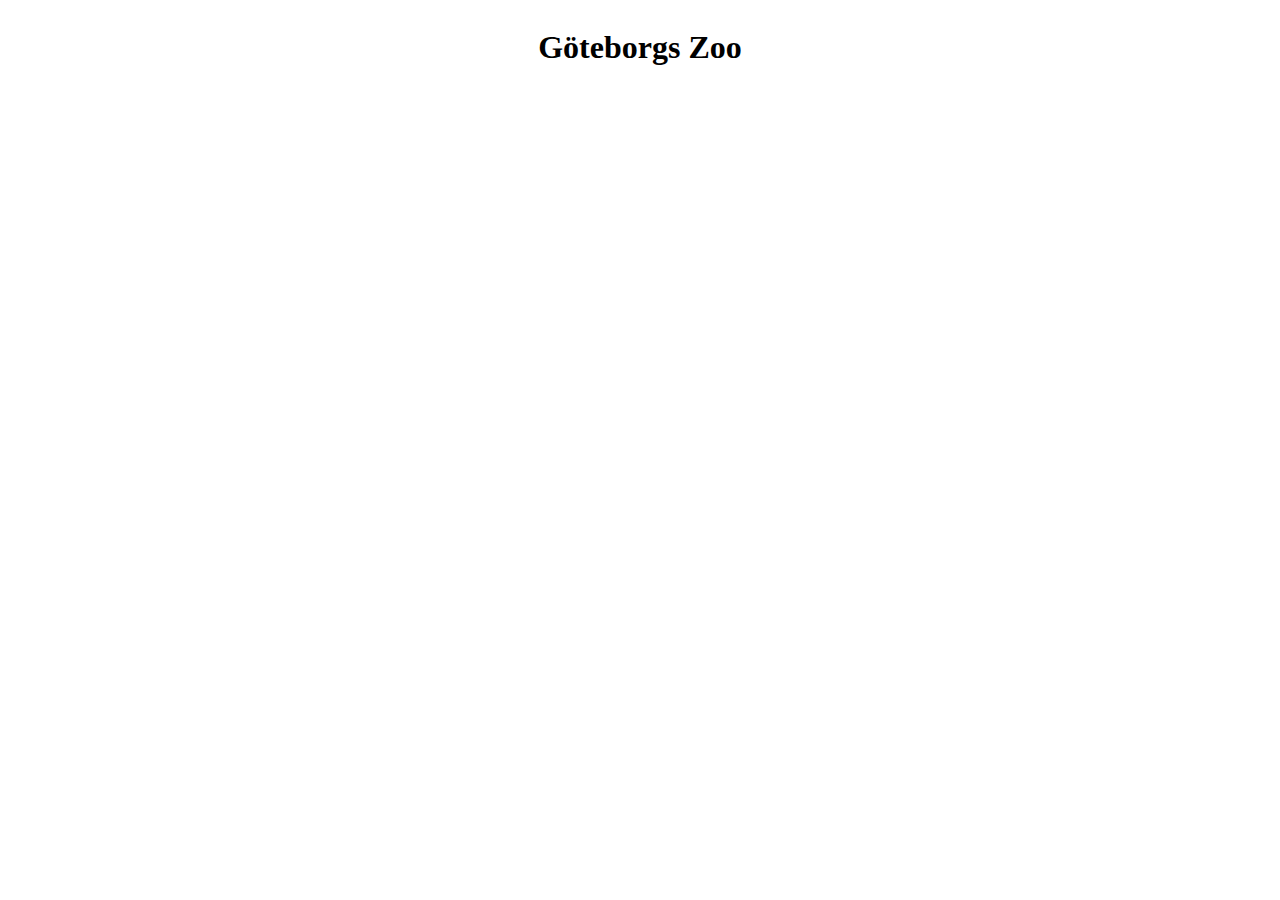
==== index.html @ 309142f8 "Lagt in html kod och lite css" ====
<!DOCTYPE html>
<html lang="en">
<head>
    <meta charset="UTF-8">
    <meta http-equiv="X-UA-Compatible" content="IE=edge">
    <meta name="viewport" content="width=device-width, initial-scale=1.0">
    <title>Göteborgs Zoo</title>
    <link rel="stylesheet" href="/css/style.css">
</head>
<body>
    <div id="grid_wrapper">
        <header>
            <h1>Göteborgs Zoo</h1>
        </header>

        <section id="section_1"></section>
    </div>


    
    <script src="/js/java.js"></script>
</body>
</html>
---- css/style.css ----
header{
    justify-content: center;
    display: flex;
    align-items: center;
}
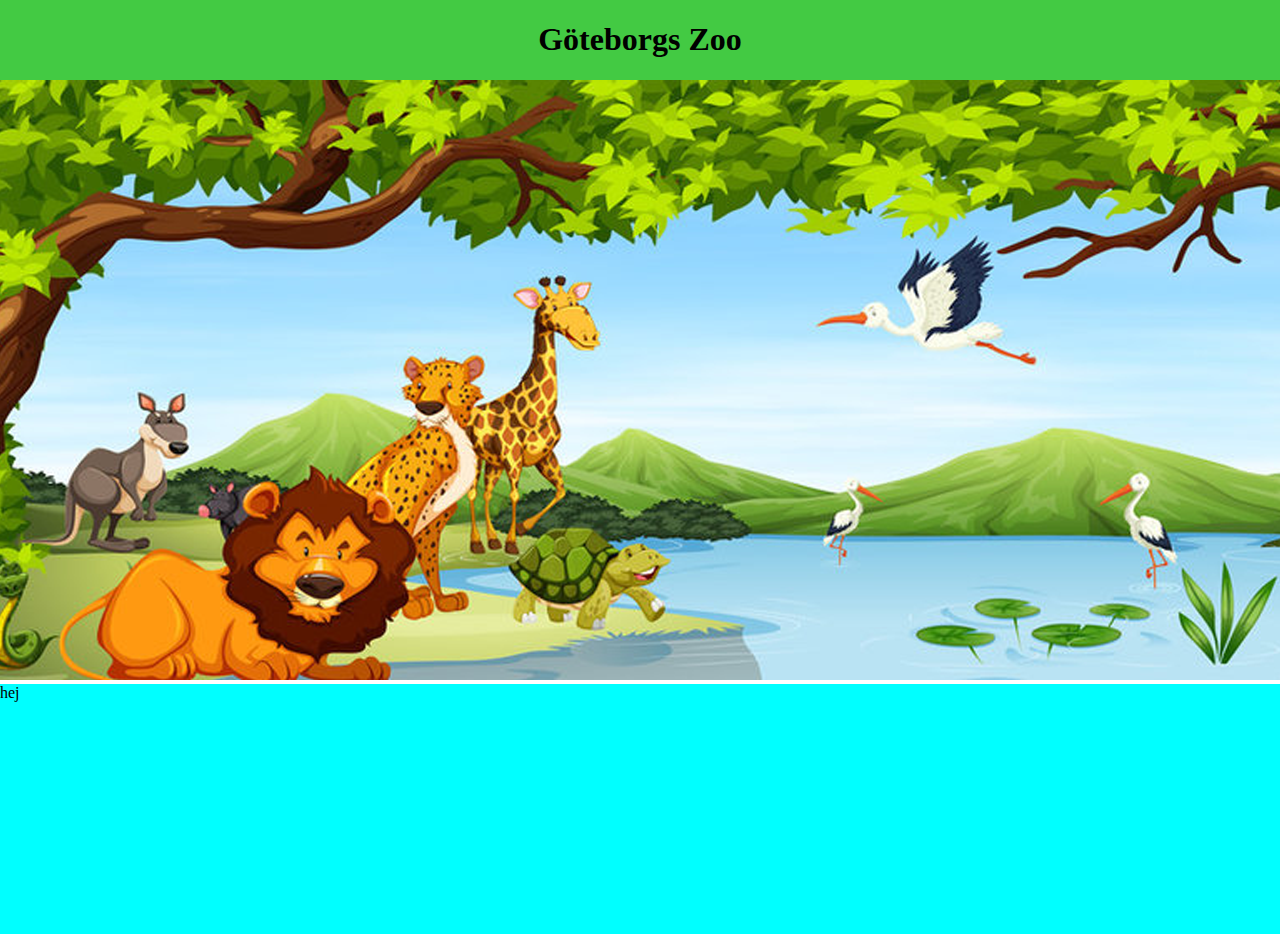
==== commit f7f19b67: "lektion 2" ====
--- a/index.html
+++ b/index.html
@@ -5,7 +5,7 @@
     <meta http-equiv="X-UA-Compatible" content="IE=edge">
     <meta name="viewport" content="width=device-width, initial-scale=1.0">
     <title>Göteborgs Zoo</title>
-    <link rel="stylesheet" href="/css/style.css">
+    <link rel="stylesheet" href="css/style.css">
 </head>
 <body>
     <div id="grid_wrapper">
@@ -13,8 +13,11 @@
             <h1>Göteborgs Zoo</h1>
         </header>
 
-        <section id="section_1"></section>
+        <section id="section_1"><img src="img/animals/namnlöst2.png" alt=""></section>
+
+        
     </div>
+    <footer>hej</footer>
 
 
     
--- a/css/style.css
+++ b/css/style.css
@@ -1,5 +1,24 @@
-header{
-    justify-content: center;
-    display: flex;
-    align-items: center;
-}+#grid_wrapper{
+    display: grid;
+    grid-template-areas: 
+    "he"
+    "se"
+    "fo";
+}
+
+header {
+   display: grid;
+   justify-content: center;
+   background-color: rgb(67, 202, 67);
+}
+
+footer{
+    background-color: aqua;
+    height: 250px;
+}
+
+body{
+    margin: 0;
+    padding: 0;
+}
+
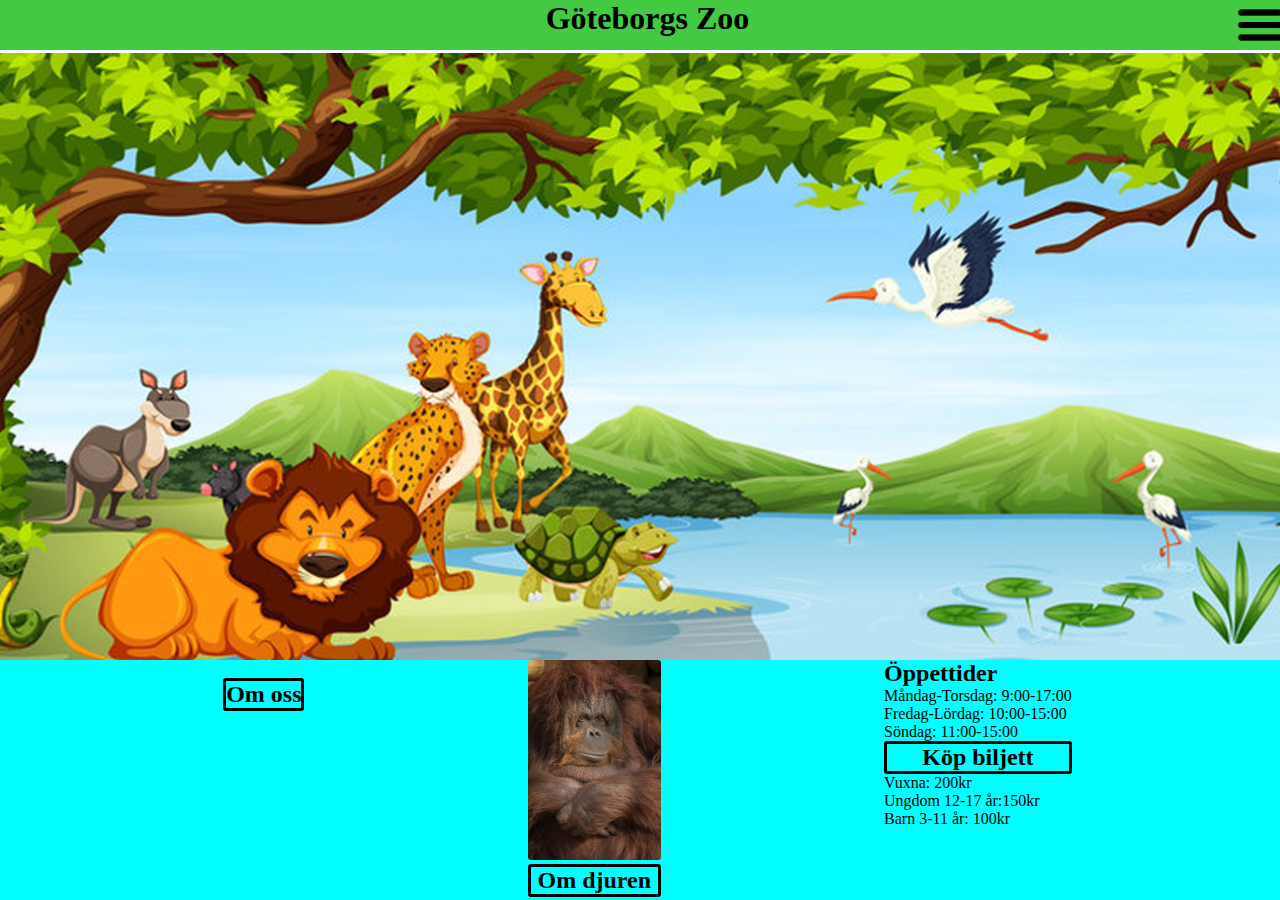
==== commit 937b3269: "lektion 3" ====
--- a/index.html
+++ b/index.html
@@ -4,20 +4,26 @@
     <meta charset="UTF-8">
     <meta http-equiv="X-UA-Compatible" content="IE=edge">
     <meta name="viewport" content="width=device-width, initial-scale=1.0">
-    <title>Göteborgs Zoo</title>
+    <title>GöteborgsZoo.com</title>
     <link rel="stylesheet" href="css/style.css">
 </head>
 <body>
     <div id="grid_wrapper">
         <header>
             <h1>Göteborgs Zoo</h1>
+            <img src="img/Hamburger_icon.svg.png" alt="" id="hamburger_icon">
         </header>
+        <section id="section_entrance"><img src="img/animals/namnlöst2.png" alt="" id="entrance"></section>
+        <section id="section_info">
+            <div class="div_start"><img src="img/persons/avatar-23fdc1d1c52f710520d659f56a264b40.jpg" alt="" class="bild_start">
+            <h2 class="klick_texter">Om oss</h2></div>
+            <div class="div_start"><img src="img/animals/orangutang.jpg" alt=""   class="bild_start">
+            <h2 class="klick_texter">Om djuren</h2></div>
+            <div class="div_start"><h2>Öppettider</h2><p>Måndag-Torsdag: 9:00-17:00
+            </p><p>Fredag-Lördag: 10:00-15:00</p><p>Söndag: 11:00-15:00</p><h2 class="klick_texter">Köp biljett</h2><p>Vuxna: 200kr</p><p>Ungdom 12-17 år:150kr</p><p>Barn 3-11 år: 100kr</p></div>
+        </section>
 
-        <section id="section_1"><img src="img/animals/namnlöst2.png" alt=""></section>
-
-        
     </div>
-    <footer>hej</footer>
 
 
     
--- a/css/style.css
+++ b/css/style.css
@@ -1,24 +1,58 @@
+* {
+    margin: 0;
+    padding: 0;
+    box-sizing: border-box;
+}
+
 #grid_wrapper{
     display: grid;
-    grid-template-areas: 
-    "he"
-    "se"
-    "fo";
+    height: 100vh;
+    width: 100vh;
 }
 
 header {
-   display: grid;
+   display: flex;
    justify-content: center;
    background-color: rgb(67, 202, 67);
+position: relative;
+height: 50px;
 }
 
-footer{
-    background-color: aqua;
-    height: 250px;
+.bild_start{
+    height: 200px;
+    width: auto;
+    border-radius: 3px;
+    border: black;
 }
 
-body{
-    margin: 0;
-    padding: 0;
+#section_info{
+    display: flex;
+    background-color: aqua;
+    justify-content: space-evenly;
 }
 
+.klick_texter{
+    border: 3px solid black;
+    border-radius: 3px;
+   display: flex;
+   justify-content: center;
+}
+
+.div_start{
+    
+}
+
+#entrance{
+    height: 100%;
+    width: auto;
+}
+
+#hamburger_icon{
+
+    height: 50px;
+    width: auto;
+    position: absolute;
+    right: 10px;
+}
+
+
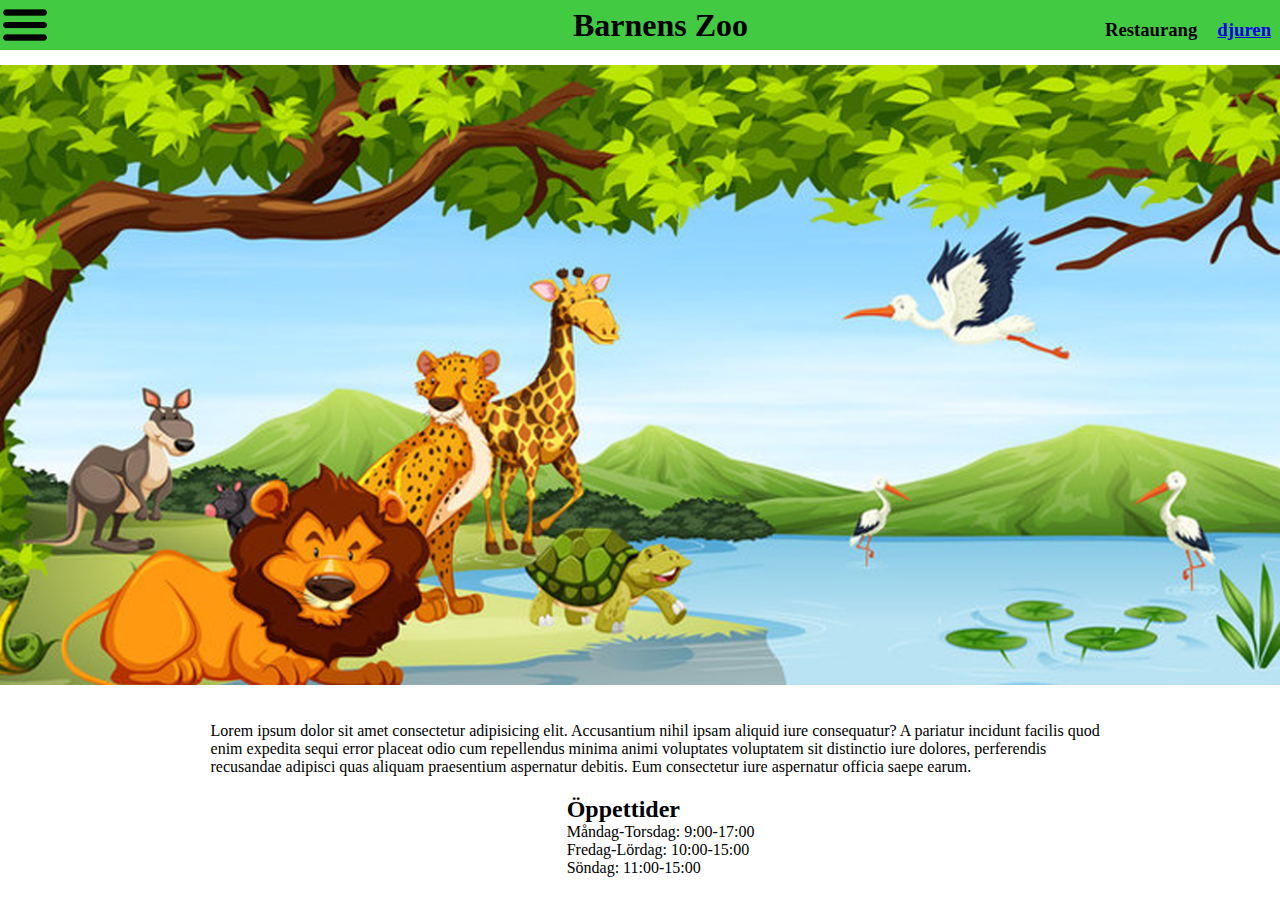
==== commit 93880954: "lektion 4" ====
--- a/index.html
+++ b/index.html
@@ -4,25 +4,29 @@
     <meta charset="UTF-8">
     <meta http-equiv="X-UA-Compatible" content="IE=edge">
     <meta name="viewport" content="width=device-width, initial-scale=1.0">
-    <title>GöteborgsZoo.com</title>
+    <title>Barnens Zoo</title>
     <link rel="stylesheet" href="css/style.css">
 </head>
 <body>
     <div id="grid_wrapper">
         <header>
-            <h1>Göteborgs Zoo</h1>
             <img src="img/Hamburger_icon.svg.png" alt="" id="hamburger_icon">
+            <h1 id="titel">Barnens Zoo</h1>
+            <div id="div_header">
+                <div class="div_header"><h3>Restaurang</h3></div>
+                <div class="div_header"><h3><a href="/WU_projekt_ht22_zoo_2A/om_djuren.html"> djuren</a></h3></div>
+            </div>
         </header>
         <section id="section_entrance"><img src="img/animals/namnlöst2.png" alt="" id="entrance"></section>
-        <section id="section_info">
-            <div class="div_start"><img src="img/persons/avatar-23fdc1d1c52f710520d659f56a264b40.jpg" alt="" class="bild_start">
-            <h2 class="klick_texter">Om oss</h2></div>
-            <div class="div_start"><img src="img/animals/orangutang.jpg" alt=""   class="bild_start">
-            <h2 class="klick_texter">Om djuren</h2></div>
-            <div class="div_start"><h2>Öppettider</h2><p>Måndag-Torsdag: 9:00-17:00
-            </p><p>Fredag-Lördag: 10:00-15:00</p><p>Söndag: 11:00-15:00</p><h2 class="klick_texter">Köp biljett</h2><p>Vuxna: 200kr</p><p>Ungdom 12-17 år:150kr</p><p>Barn 3-11 år: 100kr</p></div>
+        <section id="section_öppettider">
+            <p id="startsida_text">Lorem ipsum dolor sit amet consectetur adipisicing elit. Accusantium nihil ipsam aliquid iure consequatur? A pariatur incidunt facilis quod enim expedita sequi error placeat odio cum repellendus minima animi voluptates voluptatem sit distinctio iure dolores, perferendis recusandae adipisci quas aliquam praesentium aspernatur debitis. Eum consectetur iure aspernatur officia saepe earum.</p>
+            <div id="div_öppettider"><h2>Öppettider</h2><p>Måndag-Torsdag: 9:00-17:00
+            </p><p>Fredag-Lördag: 10:00-15:00</p><p>Söndag: 11:00-15:00</p>
+            </div>
         </section>
-
+        <div id="div_info">
+            
+        </div>
     </div>
 
 
--- a/css/style.css
+++ b/css/style.css
@@ -12,10 +12,39 @@
 
 header {
    display: flex;
-   justify-content: center;
    background-color: rgb(67, 202, 67);
-position: relative;
-height: 50px;
+    height: 50px;
+    width: 100%;
+    align-items: center;
+    justify-content: center;
+    position: relative;
+}
+
+#div_header{
+    display: flex;
+    position: absolute;
+    right: 30px;
+    margin: 10px;
+    margin-bottom: 0px;
+}
+
+.div_header{
+    margin: 10px;
+    color: inherit;
+    text-decoration: inherit;
+}
+
+#titel{
+    justify-content: center;
+    align-items: center;
+}
+
+#hamburger_icon{
+    height: 50px;
+    width: auto;
+    justify-content: flex-start;
+    position: absolute;
+    left: 0;
 }
 
 .bild_start{
@@ -25,21 +54,21 @@
     border: black;
 }
 
-#section_info{
+#section_öppettider{
     display: flex;
-    background-color: aqua;
-    justify-content: space-evenly;
+    justify-content: center;
+    flex-direction: column;
+    align-items: center;
+}
+
+#div_öppettider{
+    margin-top: 20px;
 }
 
 .klick_texter{
     border: 3px solid black;
     border-radius: 3px;
-   display: flex;
-   justify-content: center;
-}
-
-.div_start{
-    
+    width: 150px;
 }
 
 #entrance{
@@ -47,12 +76,63 @@
     width: auto;
 }
 
-#hamburger_icon{
 
-    height: 50px;
-    width: auto;
-    position: absolute;
-    right: 10px;
+#startsida_text{
+    width: 900px;
+    margin-top: 30px;
 }
 
 
+
+om djuren
+
+#grid_wrapper_om_djuren{
+    display: grid;
+    margin: 10px;
+    justify-content: center;
+}
+
+
+#info_text_djur{
+    display: grid;
+    justify-content: center;
+    text-align: center;
+}
+
+#våra_djur{
+    font-size: 50px;
+}
+
+#section_övre{
+    display: flex;
+    justify-content: center;
+}
+
+.card_layouts{
+    
+}
+
+.card_image{
+background-color: aqua;
+height: 150px;
+margin-bottom: 10px;
+}
+
+.card{
+    margin: 10px;
+    height: 300px;
+    width: 150px;
+    background-color: pink;
+    border-radius: 5px;
+    font-size: smaller;
+}
+
+.djur{
+    height: 150px;
+    width: 150px;
+}
+
+
+
+
+
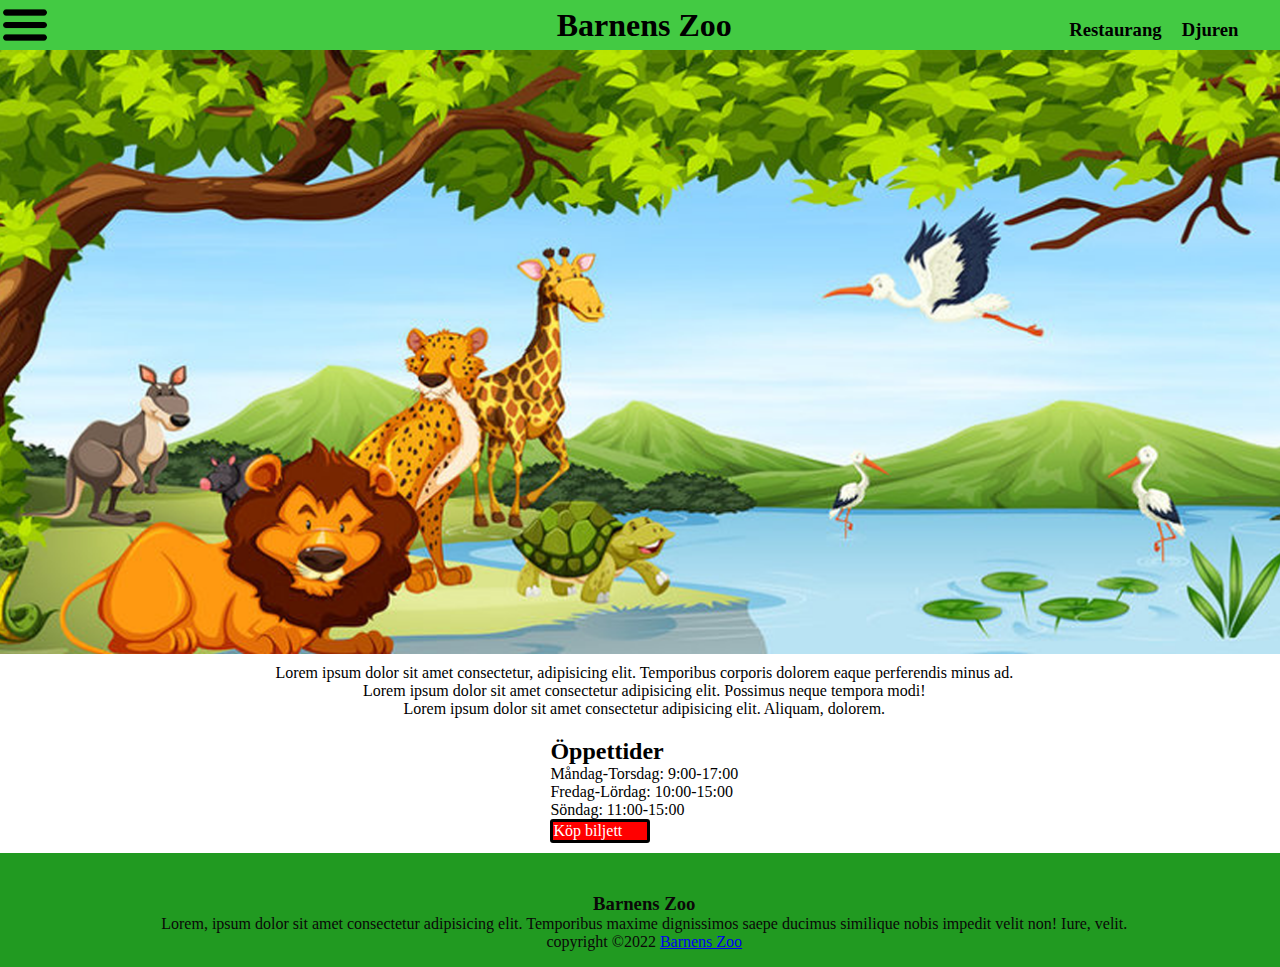
==== commit 322ea4bf: "lektion 4(glömde pusha efter lektionen)" ====
--- a/index.html
+++ b/index.html
@@ -9,23 +9,33 @@
 </head>
 <body>
     <div id="grid_wrapper">
+        
         <header>
             <img src="img/Hamburger_icon.svg.png" alt="" id="hamburger_icon">
             <h1 id="titel">Barnens Zoo</h1>
             <div id="div_header">
-                <div class="div_header"><h3>Restaurang</h3></div>
-                <div class="div_header"><h3><a href="/WU_projekt_ht22_zoo_2A/om_djuren.html"> djuren</a></h3></div>
+                <div class="div_header_text"><h3><a class="byta_sida" href="/WU_projekt_ht22_zoo_2A/restaurang.html">Restaurang </a></h3></div>
+                <div class="div_header_text"><h3><a class="byta_sida" href="/WU_projekt_ht22_zoo_2A/om_djuren.html"> Djuren</a></h3></div>
             </div>
         </header>
         <section id="section_entrance"><img src="img/animals/namnlöst2.png" alt="" id="entrance"></section>
         <section id="section_öppettider">
-            <p id="startsida_text">Lorem ipsum dolor sit amet consectetur adipisicing elit. Accusantium nihil ipsam aliquid iure consequatur? A pariatur incidunt facilis quod enim expedita sequi error placeat odio cum repellendus minima animi voluptates voluptatem sit distinctio iure dolores, perferendis recusandae adipisci quas aliquam praesentium aspernatur debitis. Eum consectetur iure aspernatur officia saepe earum.</p>
+            <p class="startsida_text">Lorem ipsum dolor sit amet consectetur, adipisicing elit. Temporibus corporis dolorem eaque perferendis minus ad.</p>
+            <p class="startsida_text">Lorem ipsum dolor sit amet consectetur adipisicing elit. Possimus neque tempora modi!</p>
+            <p class="startsida_text">Lorem ipsum dolor sit amet consectetur adipisicing elit. Aliquam, dolorem.</p>
             <div id="div_öppettider"><h2>Öppettider</h2><p>Måndag-Torsdag: 9:00-17:00
             </p><p>Fredag-Lördag: 10:00-15:00</p><p>Söndag: 11:00-15:00</p>
+            <p class="klick_texter">Köp biljett</p>
             </div>
         </section>
-        <div id="div_info">
-            
+        <div class="footer_content">
+            <footer>
+                <h3>Barnens Zoo</h3>
+                <p>Lorem, ipsum dolor sit amet consectetur adipisicing elit. Temporibus maxime dignissimos saepe ducimus similique nobis impedit velit non! Iure, velit.</p>
+                <div class="footer_bottom">
+                    <p>copyright &copy;2022 <a href="#">Barnens Zoo</a></p>
+                </div>
+            </footer>
         </div>
     </div>
 
--- a/css/style.css
+++ b/css/style.css
@@ -28,10 +28,10 @@
     margin-bottom: 0px;
 }
 
-.div_header{
+.div_header_text{
     margin: 10px;
-    color: inherit;
-    text-decoration: inherit;
+    color: black;
+    cursor: pointer;
 }
 
 #titel{
@@ -45,6 +45,7 @@
     justify-content: flex-start;
     position: absolute;
     left: 0;
+    cursor: pointer;
 }
 
 .bild_start{
@@ -59,16 +60,25 @@
     justify-content: center;
     flex-direction: column;
     align-items: center;
+    margin-top: 10px;
 }
 
 #div_öppettider{
     margin-top: 20px;
+    margin-bottom: 10px;
 }
 
 .klick_texter{
     border: 3px solid black;
     border-radius: 3px;
-    width: 150px;
+    width: 100px;
+    background-color: red;
+    cursor: pointer;
+    color: white;
+}
+
+.klick_texter:hover{
+    background-color: rgb(247, 98, 98);
 }
 
 #entrance{
@@ -77,12 +87,67 @@
 }
 
 
-#startsida_text{
-    width: 900px;
-    margin-top: 30px;
-}
-
-
+.footer-content .socials {
+    gap: 10px;
+  }
+  
+
+footer {
+    padding-block: 1rem;
+    background: rgb(33, 154, 33);
+    height: auto;
+    width: auto;
+    padding-top: 40px;
+    color: rgb(10, 8, 8);
+    text-align: center;
+  }
+  
+  .footer-content {
+    display: flex;
+    align-items: center;
+    justify-content: center;
+    text-align: center;
+  }
+  
+  .footer-content h3 {
+    font-size: 2.1rem;
+    font-weight: 500;
+    text-transform: capitalize;
+    line-height: 3rem;
+  }
+  
+  .footer-content p {
+    max-width: 500px;
+    margin: 10px auto;
+    line-height: 28px;
+    font-size: 14px;
+    color: #cacdd2;
+  }
+  
+  .footer-bottom {
+    background: #000;
+    width: 100vw;
+    padding: 40px;
+    padding-bottom: 40px;
+    text-align: center;
+  }
+  
+  .footer-bottom p {
+    float: left;
+    font-size: 14px;
+    word-spacing: 2px;
+    text-transform: capitalize;
+  }
+  .footer-bottom p a {
+    color: #070909;
+    font-size: 16px;
+    text-decoration: none;
+  }
+  .footer-bottom {
+    text-transform: uppercase;
+    opacity: 0.4;
+    font-weight: 200;
+  }
 
 om djuren
 
@@ -103,9 +168,14 @@
     font-size: 50px;
 }
 
-#section_övre{
+#section_ovan{
     display: flex;
     justify-content: center;
+}
+
+#section_undre{
+  display: flex;
+  justify-content: center;
 }
 
 .card_layouts{
@@ -119,9 +189,9 @@
 }
 
 .card{
-    margin: 10px;
+    margin: 40px;
     height: 300px;
-    width: 150px;
+    width: 200px;
     background-color: pink;
     border-radius: 5px;
     font-size: smaller;
@@ -129,10 +199,132 @@
 
 .djur{
     height: 150px;
-    width: 150px;
-}
-
-
-
-
-
+    width: 200px;
+}
+
+.mer_info{
+  justify-content: center;
+  margin-left: 70px;
+  font-size: larger;
+  margin-top: 15px;
+  border: 2px solid black;
+  width: 60px;
+  border-radius: 3px;
+  cursor: pointer;
+}
+
+.mer_info:hover{
+
+}
+
+.byta_sida{
+  text-decoration: double;
+  color: #000;
+}
+
+
+restaurang
+
+#grid_wrapper_restaurang{
+display: grid;
+margin: 10px;
+justify-content: center;
+}
+
+#info_text_restaurang{
+  display: grid;
+  justify-content: center;
+  text-align: center;
+}
+
+#annan_mat{
+  display: flex;
+  height: 50px;
+  font-size: larger;
+  justify-content: space-evenly;
+  margin-top: 10px;
+  cursor: pointer;
+}
+
+#varmrätt_text{
+  text-decoration-line: underline;
+}
+
+.menu{
+  font-size: 14px;
+  margin-bottom: 50px;
+}
+
+.menu_group_heading{
+  margin: 0;
+  padding-bottom: 0,5em;
+  border-bottom: 2px solid #ccc;
+  margin-left: 14px;
+  margin-right: 14px;
+}
+
+.menu_group{
+  display: grid;
+  grid-template-columns: 1fr;
+  gap: 1.5em;
+  padding: 1.5em 0;
+}
+
+.menu_item{
+  display: flex;
+}
+
+.menu_item_image{
+  width: 125px;
+  height: 125px;
+  flex-shrink: 0;
+  object-fit: cover;
+  margin-right: 1.5em;
+  margin-left: 14px;
+}
+
+.manu_item_text{
+  flex-grow: 1;
+}
+
+.menu_item_heading{
+  display: flex;
+  justify-content: space-between;
+}
+
+.menu_item_name{
+  margin-right: 50px;
+}
+
+.menu_item_description{
+  line-height: 1.5;
+  width: 250px;
+}
+
+.menu_item_r{
+  display: flex;
+  margin-left: 425px;
+}
+
+.menu_group_2{
+  display: flex;
+  margin-top: 5px;
+  margin-bottom: 1.5em;
+}
+
+.menu_item_r_2{
+  display: flex;
+  margin-left: 413px;
+}
+
+.menu_group_3{
+  display: flex;
+  margin-top: 1.5em;
+}
+
+.menu_item_r_3{
+  display: flex;
+  margin-left: 425px;
+}
+
+
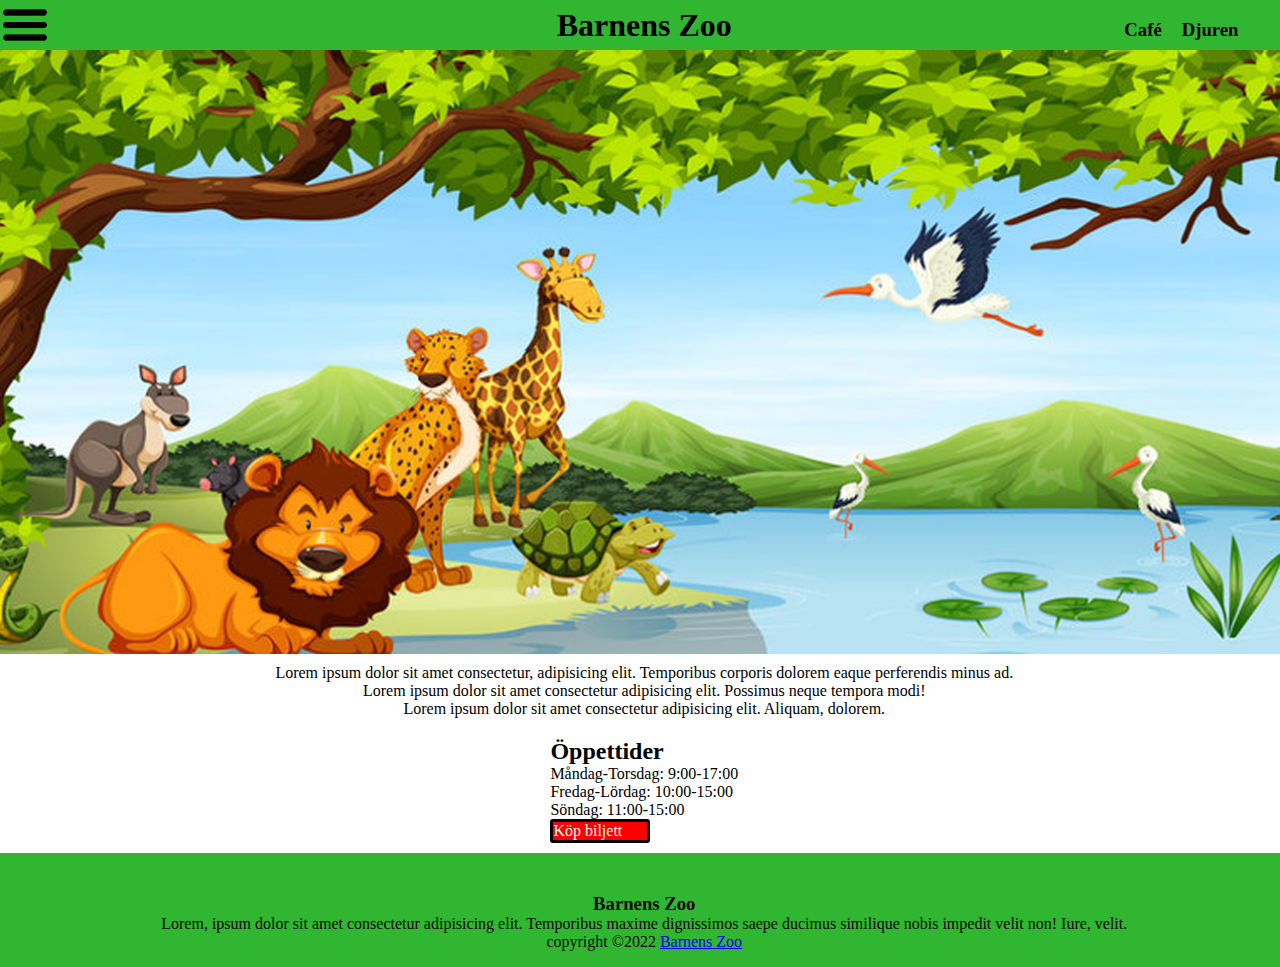
==== commit be192250: "inlämning" ====
--- a/index.html
+++ b/index.html
@@ -14,7 +14,7 @@
             <img src="img/Hamburger_icon.svg.png" alt="" id="hamburger_icon">
             <h1 id="titel">Barnens Zoo</h1>
             <div id="div_header">
-                <div class="div_header_text"><h3><a class="byta_sida" href="/WU_projekt_ht22_zoo_2A/restaurang.html">Restaurang </a></h3></div>
+                <div class="div_header_text"><h3><a class="byta_sida" href="/WU_projekt_ht22_zoo_2A/restaurang.html">Café</a></h3></div>
                 <div class="div_header_text"><h3><a class="byta_sida" href="/WU_projekt_ht22_zoo_2A/om_djuren.html"> Djuren</a></h3></div>
             </div>
         </header>
--- a/css/style.css
+++ b/css/style.css
@@ -12,7 +12,7 @@
 
 header {
    display: flex;
-   background-color: rgb(67, 202, 67);
+   background-color: rgb(49, 182, 49);
     height: 50px;
     width: 100%;
     align-items: center;
@@ -21,8 +21,8 @@
 }
 
 #div_header{
+  position: absolute;
     display: flex;
-    position: absolute;
     right: 30px;
     margin: 10px;
     margin-bottom: 0px;
@@ -78,7 +78,7 @@
 }
 
 .klick_texter:hover{
-    background-color: rgb(247, 98, 98);
+    background-color: rgb(210, 65, 65);
 }
 
 #entrance{
@@ -94,7 +94,7 @@
 
 footer {
     padding-block: 1rem;
-    background: rgb(33, 154, 33);
+    background: rgb(49, 182, 49);
     height: auto;
     width: auto;
     padding-top: 40px;
@@ -183,23 +183,50 @@
 }
 
 .card_image{
-background-color: aqua;
-height: 150px;
-margin-bottom: 10px;
+  background-color: aqua;
+  height: 150px;
+  margin-bottom: 10px;
+  background-size: cover;
 }
 
 .card{
     margin: 40px;
     height: 300px;
     width: 200px;
-    background-color: pink;
-    border-radius: 5px;
     font-size: smaller;
-}
-
-.djur{
-    height: 150px;
-    width: 200px;
+    border: 5px solid black;
+}
+
+#card_1{
+  background-image: url('/WU_projekt_ht22_zoo_2A/img/animals/francesco-ZxNKxnR32Ng-unsplash.jpg');
+}
+
+#card_2{
+  background-image: url('/WU_projekt_ht22_zoo_2A/img/animals/-lizards_-animals_-zoo_-istanbul_-turkey_-istanbulzoo_-tourism_\(14304639363\).jpeg');
+}
+
+#card_3{
+  background-image: url('/WU_projekt_ht22_zoo_2A/img/animals/meerkats-zoo-animals-zoological-garden-preview.jpeg');
+}
+
+#card_4{
+  background-image: url('/WU_projekt_ht22_zoo_2A/img/animals/orangutang.jpg');
+}
+
+#card_5{
+  background-image: url('/WU_projekt_ht22_zoo_2A/img/animals/2019-07-24-04-30-37-550x413.jpeg');
+}
+
+#card_6{
+  background-image: url('/WU_projekt_ht22_zoo_2A/img/animals/rs=w_365\,h_365\,cg_true.webp');
+}
+
+#card_7{
+  background-image: url('/WU_projekt_ht22_zoo_2A/img/animals/becca-_r6w0R6SueQ-unsplash.jpg');
+}
+
+#card_8{
+  background-image: url('/WU_projekt_ht22_zoo_2A/img/animals/ashes-sitoula-Tn09il6Doe4-unsplash.jpg');
 }
 
 .mer_info{
@@ -214,7 +241,7 @@
 }
 
 .mer_info:hover{
-
+  background-color: rgb(224, 214, 214);
 }
 
 .byta_sida{
@@ -235,6 +262,7 @@
   display: grid;
   justify-content: center;
   text-align: center;
+  margin-top: 10px;
 }
 
 #annan_mat{
@@ -244,10 +272,10 @@
   justify-content: space-evenly;
   margin-top: 10px;
   cursor: pointer;
-}
-
-#varmrätt_text{
-  text-decoration-line: underline;
+  text-decoration: none;
+}
+.annan_mat:hover{
+  text-decoration: underline;
 }
 
 .menu{
@@ -312,7 +340,7 @@
   margin-bottom: 1.5em;
 }
 
-.menu_item_r_2{
+.menu_item_r2{
   display: flex;
   margin-left: 413px;
 }
@@ -322,9 +350,5 @@
   margin-top: 1.5em;
 }
 
-.menu_item_r_3{
-  display: flex;
-  margin-left: 425px;
-}
-
-
+
+
